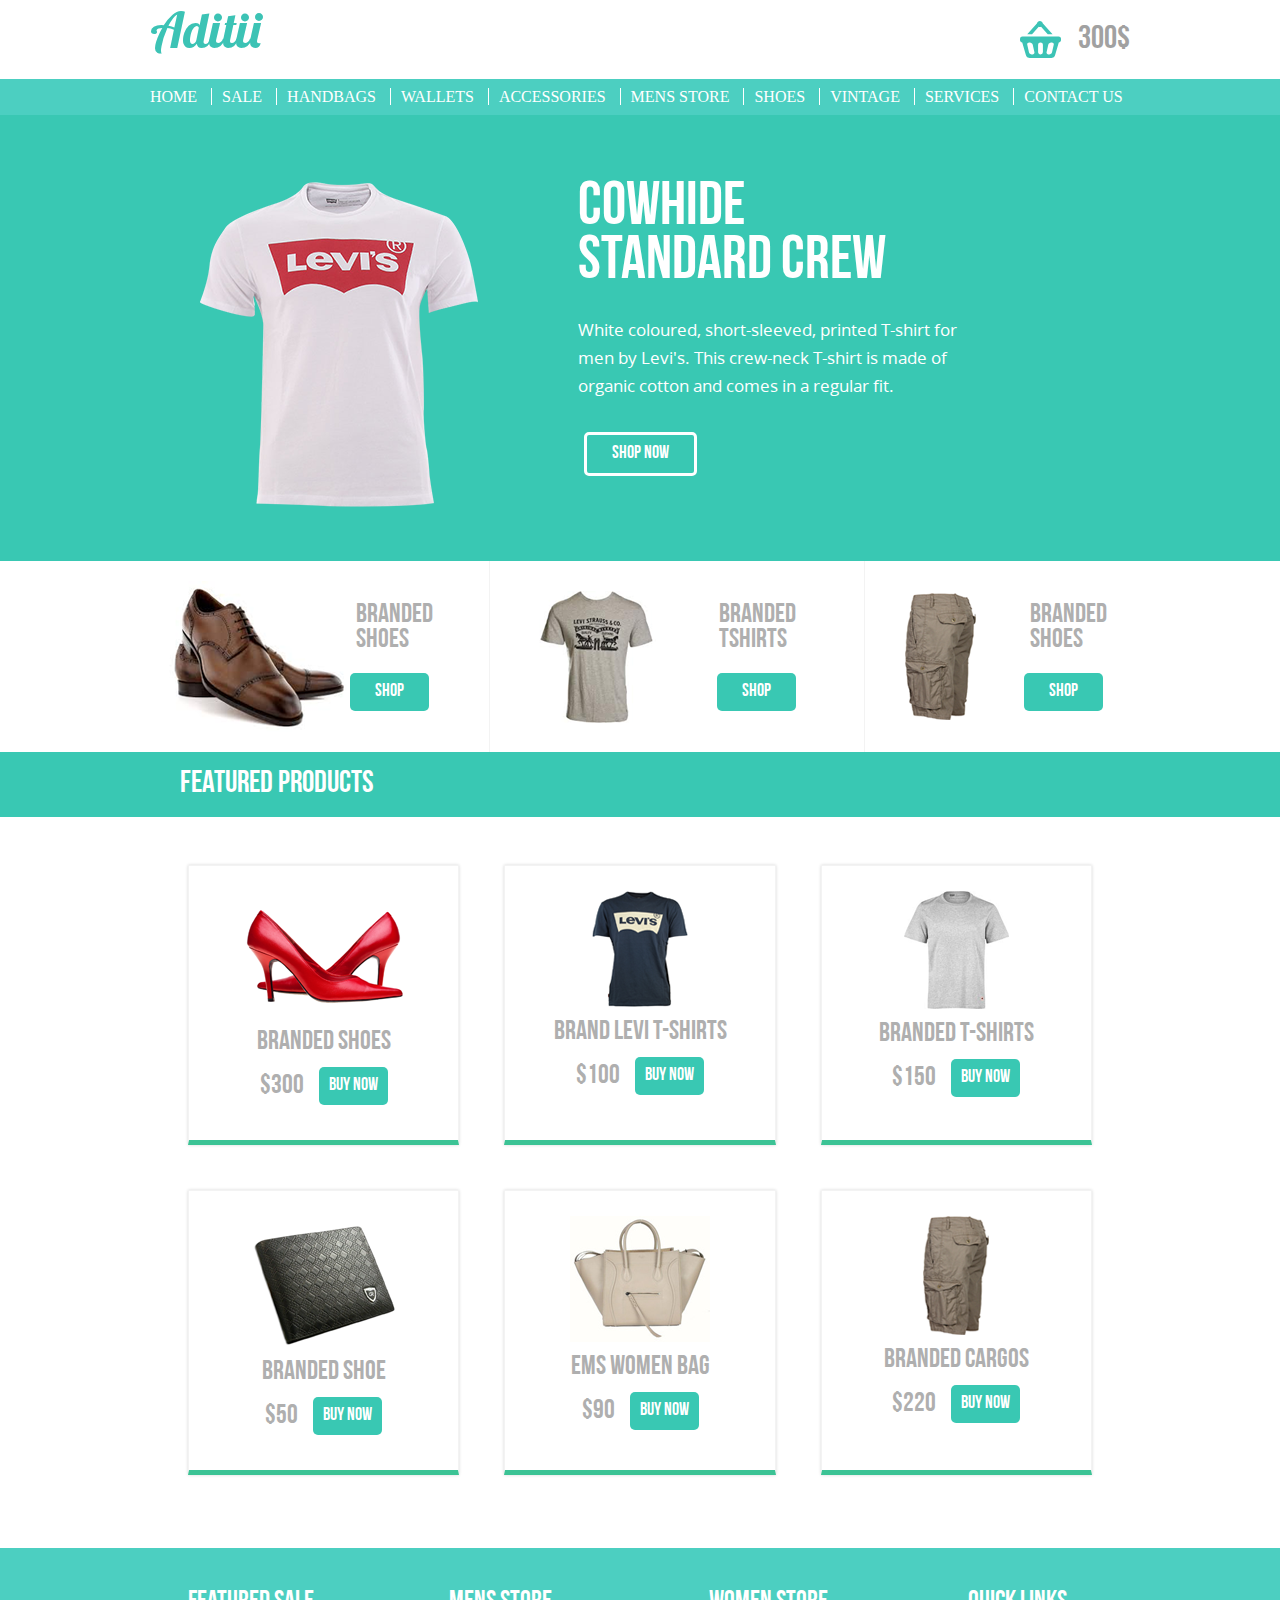
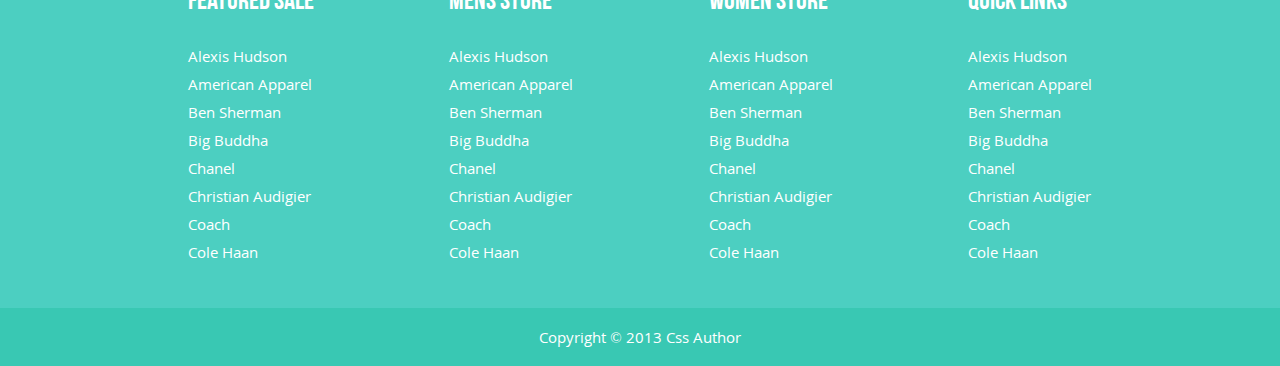
==== HW5/shop/index.html @ 8c8b65ac "Completed 1 task, the second could not be completed." ====
<!DOCTYPE html>
<html lang="en">
  <head>
    <meta charset="UTF-8" />
    <meta name="viewport" content="width=device-width, initial-scale=1.0" />
    <title>Document</title>
    <link rel="stylesheet" href="style.css" />
  </head>
  <body>
    <!-- Шапка сайта -->
    <header class="header">
      <div class="container header_wrap">
          <a href="#" class="header_logo">Aditii</a>
          <!-- Заглушка для корзины, оформить ее в JS, как изучу -->
          <div class="header_logo-and-shopping-cart">
            <img src="img/shopping-cart.svg" alt="shopping-cart" />
            <p class="header_shopping-cart_total_price">300$</p>
          </div>
      </div>
    </header>
    <!-- Навигация сайта -->
    <nav class="nav">
      <div class="container">
        <a href="#" class="nav_link nav_link_no-pad-and-bd">Home</a>
        <a href="#" class="nav_link">Sale</a>
        <a href="#" class="nav_link">Handbags</a>
        <a href="#" class="nav_link">Wallets</a>
        <a href="#" class="nav_link">Accessories</a>
        <a href="#" class="nav_link">Mens Store</a>
        <a href="#" class="nav_link">Shoes</a>
        <a href="#" class="nav_link">Vintage</a>
        <a href="#" class="nav_link">Services</a>
        <a href="#" class="nav_link nav_link_no-pad">Contact us</a>
      </div>
    </nav>
    <!-- Раздел главного продукта -->
    <section class="main-product">
      <div class="container">
        <div class="main-product_wrap">
          <img
            src="img/Layer_1.png"
            alt="t-shirt"
            class="main-product_wrap_img"
          />
          <div class="main-product_desc">
            <h2 class="main-product_desc_title">Cowhide Standard Crew</h2>
            <p class="main-product_desc_text">
              White coloured, short-sleeved, printed T-shirt for men by Levi's.
              This crew-neck T-shirt is made of organic cotton and comes in a
              regular fit.
            </p>
            <a href="#" class="main-product_desc_button">Shop now</a>
          </div>
        </div>
      </div>
    </section>
    <!-- Раздел секций продуктов -->
    <section class="products-section">
      <div class="container">
        <div class="products-section_wrap">
          <div
            class="products-section_inner products-section_inner_no-left-bor-and-pd"
          >
            <img src="img/Layer_3.png" alt="Branded Shoes" />
            <div class="products-section_desc products-section_desc_mar-lef">
              <h3 class="products-section_desc_title">Branded Shoes</h3>
              <a href="#" class="products-section_desc_button">Shop</a>
            </div>
          </div>
          <div class="products-section_inner">
            <img src="img/Layer_5.png" alt="Branded T-Shirts" />
            <div class="products-section_desc">
              <h3 class="products-section_desc_title">Branded Tshirts</h3>
              <a href="#" class="products-section_desc_button">Shop</a>
            </div>
          </div>
          <div class="products-section_inner">
            <img src="img/Layer_6.png" alt="Branded Shoes" />
            <div class="products-section_desc">
              <h3 class="products-section_desc_title">Branded Shoes</h3>
              <a href="#" class="products-section_desc_button">Shop</a>
            </div>
          </div>
        </div>
      </div>
    </section>
    <!-- Раздел распродажи продуктов -->
    <section class="featured-products">
      <div class="featured-products_wrap-for-title">
        <div class="container">
          <h2 class="featured-products_title">Featured products</h2>
        </div>
      </div>
      <div class="container">
        <div class="featured-products_wrap">
          <div class="featured-products_list featured-products_list_mar-bot">
            <img
              src="img/Layer_7.png"
              alt=""
              class="featured-products_list_img"
            />
            <h3 class="featured-products_list_title">Branded shoes</h3>
            <div class="featured-products_list_price-and-button">
              <p class="featured-products_list_price">$300</p>
              <a href="#" class="featured-products_list_button">Buy now</a>
            </div>
          </div>
          <div class="featured-products_list featured-products_list_mar-bot">
            <img
              src="img/Layer_8.png"
              alt=""
              class="featured-products_list_img"
            />
            <h3 class="featured-products_list_title">Brand Levi T-Shirts</h3>
            <div class="featured-products_list_price-and-button">
              <p class="featured-products_list_price">$100</p>
              <a href="#" class="featured-products_list_button">Buy now</a>
            </div>
          </div>
          <div class="featured-products_list featured-products_list_mar-bot">
            <img
              src="img/Layer_9.png"
              alt=""
              class="featured-products_list_img"
            />
            <h3 class="featured-products_list_title">Branded T-Shirts</h3>
            <div class="featured-products_list_price-and-button">
              <p class="featured-products_list_price">$150</p>
              <a href="#" class="featured-products_list_button">Buy now</a>
            </div>
          </div>
          <div class="featured-products_list">
            <img
              src="img/Layer_10.png"
              alt=""
              class="featured-products_list_img"
            />
            <h3 class="featured-products_list_title">Branded shoe</h3>
            <div class="featured-products_list_price-and-button">
              <p class="featured-products_list_price">$50</p>
              <a href="#" class="featured-products_list_button">Buy now</a>
            </div>
          </div>
          <div class="featured-products_list">
            <img
              src="img/Layer_11.png"
              alt=""
              class="featured-products_list_img"
            />
            <h3 class="featured-products_list_title">Ems women bag</h3>
            <div class="featured-products_list_price-and-button">
              <p class="featured-products_list_price">$90</p>
              <a href="#" class="featured-products_list_button">Buy now</a>
            </div>
          </div>
          <div class="featured-products_list">
            <img
              src="img/Layer_12.png"
              alt=""
              class="featured-products_list_img"
            />
            <h3 class="featured-products_list_title">Branded cargos</h3>
            <div class="featured-products_list_price-and-button">
              <p class="featured-products_list_price">$220</p>
              <a href="#" class="featured-products_list_button">Buy now</a>
            </div>
          </div>
        </div>
      </div>
    </section>
    <!-- Нижняя навигация -->
    <nav class="footer-nav">
      <div class="container">
        <div class="footer-nav_wrap">
          <nav class="footer-nav_list">
            <a
              href="#"
              class="footer-nav_list_item footer-nav_list_item_section"
              >Featured sale</a
            >
            <a href="#" class="footer-nav_list_item">Alexis Hudson</a>
            <a href="#" class="footer-nav_list_item">American Apparel</a>
            <a href="#" class="footer-nav_list_item">Ben Sherman</a>
            <a href="#" class="footer-nav_list_item">Big Buddha</a>
            <a href="#" class="footer-nav_list_item">Chanel</a>
            <a href="#" class="footer-nav_list_item">Christian Audigier</a>
            <a href="#" class="footer-nav_list_item">Coach</a>
            <a href="#" class="footer-nav_list_item">Cole Haan</a>
          </nav>
          <nav class="footer-nav_list">
            <a
              href="#"
              class="footer-nav_list_item footer-nav_list_item_section"
              >Mens store</a
            >
            <a href="#" class="footer-nav_list_item">Alexis Hudson</a>
            <a href="#" class="footer-nav_list_item">American Apparel</a>
            <a href="#" class="footer-nav_list_item">Ben Sherman</a>
            <a href="#" class="footer-nav_list_item">Big Buddha</a>
            <a href="#" class="footer-nav_list_item">Chanel</a>
            <a href="#" class="footer-nav_list_item">Christian Audigier</a>
            <a href="#" class="footer-nav_list_item">Coach</a>
            <a href="#" class="footer-nav_list_item">Cole Haan</a>
          </nav>
          <nav class="footer-nav_list">
            <a
              href="#"
              class="footer-nav_list_item footer-nav_list_item_section"
              >Women store</a
            >
            <a href="#" class="footer-nav_list_item">Alexis Hudson</a>
            <a href="#" class="footer-nav_list_item">American Apparel</a>
            <a href="#" class="footer-nav_list_item">Ben Sherman</a>
            <a href="#" class="footer-nav_list_item">Big Buddha</a>
            <a href="#" class="footer-nav_list_item">Chanel</a>
            <a href="#" class="footer-nav_list_item">Christian Audigier</a>
            <a href="#" class="footer-nav_list_item">Coach</a>
            <a href="#" class="footer-nav_list_item">Cole Haan</a>
          </nav>
          <nav class="footer-nav_list">
            <a
              href="#"
              class="footer-nav_list_item footer-nav_list_item_section"
              >Quick links</a
            >
            <a href="#" class="footer-nav_list_item">Alexis Hudson</a>
            <a href="#" class="footer-nav_list_item">American Apparel</a>
            <a href="#" class="footer-nav_list_item">Ben Sherman</a>
            <a href="#" class="footer-nav_list_item">Big Buddha</a>
            <a href="#" class="footer-nav_list_item">Chanel</a>
            <a href="#" class="footer-nav_list_item">Christian Audigier</a>
            <a href="#" class="footer-nav_list_item">Coach</a>
            <a href="#" class="footer-nav_list_item">Cole Haan</a>
          </nav>
        </div>
      </div>
    </nav>
    <!-- Подвал сайта -->
    <footer class="footer">
      <div class="container">
        <p class="footer_text">Copyright &copy; 2013 Css Author</p>
      </div>
    </footer>
    <!-- JS -->
    <script src="main.js"></script>
  </body>
</html>
---- HW5/shop/style.css ----
@font-face {
  font-family: "Lobster 1.4";
  src: url(fonts/Lobster.ttf);
}

@font-face {
  font-family: "BebasNeue";
  src: url(fonts/BebasNeue.ttf);
}

@font-face {
  font-family: "OpenSans";
  src: url(fonts/opensans.ttf);
}

* {
  margin: 0;
  padding: 0;
  -webkit-box-sizing: border-box;
          box-sizing: border-box;
  color: #ffffff;
  font-weight: 400;
}

.container {
  max-width: 980px;
  margin: 0 auto;
}

.header {
  padding: 21px 150px;
}

.header_logo {
  font-size: 49px;
  font-family: "Lobster 1.4";
  line-height: 19px;
  color: #3cc3b5;
  text-decoration: none;
}

.header_wrap {
  display: -webkit-box;
  display: -ms-flexbox;
  display: flex;
  -webkit-box-pack: justify;
      -ms-flex-pack: justify;
          justify-content: space-between;
}

.header_logo-and-shopping-cart {
  display: -webkit-box;
  display: -ms-flexbox;
  display: flex;
  -webkit-box-align: center;
      -ms-flex-align: center;
          align-items: center;
}

.header_shopping-cart_total_price {
  margin-left: 17px;
  font-family: "BebasNeue";
  font-size: 33px;
  line-height: 19px;
  color: #a1a1a1;
}

.nav {
  background-color: #4ccfc1;
  padding: 9px;
}

.nav_link {
  text-decoration: none;
  border-left: 1px solid white;
  padding: 0 10px;
  text-transform: uppercase;
}

.nav_link:hover {
  color: #4ccfc1;
  background-color: #fff;
}

.nav_link_no-pad-and-bd {
  border-left: 0;
  padding-left: 0;
}

.nav_link_no-pad {
  padding-right: 0;
}

.main-product {
  background-color: #39c8b3;
  padding: 67px 150px 54px;
}

.main-product_wrap {
  display: -webkit-box;
  display: -ms-flexbox;
  display: flex;
  margin-left: 50px;
}

.main-product_wrap_img {
  -ms-flex-item-align: start;
      align-self: flex-start;
}

.main-product_desc {
  margin-left: 100px;
  display: -webkit-box;
  display: -ms-flexbox;
  display: flex;
  -webkit-box-orient: vertical;
  -webkit-box-direction: normal;
      -ms-flex-direction: column;
          flex-direction: column;
  -ms-flex-item-align: start;
      align-self: flex-start;
}

.main-product_desc_title {
  font-family: "BebasNeue";
  font-size: 61px;
  line-height: 54px;
  width: 65%;
  margin-bottom: 26px;
}

.main-product_desc_text {
  font-family: "OpenSans";
  font-size: 17px;
  font-weight: 400;
  line-height: 28px;
  width: 75%;
}

.main-product_desc_button {
  font-family: "BebasNeue";
  margin: 32px auto 0 6px;
  padding: 10px 25px;
  font-weight: 700;
  font-size: 18px;
  line-height: 18px;
  background-color: #39c8b3;
  border: 3px solid #ffffff;
  border-radius: 5px;
  text-decoration: none;
  text-transform: uppercase;
}

.products-section {
  padding: 0 150px;
}

.products-section_wrap {
  display: -webkit-box;
  display: -ms-flexbox;
  display: flex;
  -webkit-box-pack: justify;
      -ms-flex-pack: justify;
          justify-content: space-between;
}

.products-section_inner {
  display: -webkit-box;
  display: -ms-flexbox;
  display: flex;
  -webkit-box-align: center;
      -ms-flex-align: center;
          align-items: center;
  border-left: 1px solid #f3f3f3;
  padding: 20px 0px 20px 40px;
}

.products-section_inner_no-left-bor-and-pd {
  border-left: 0;
  padding-left: 0;
}

.products-section_desc {
  display: -webkit-box;
  display: -ms-flexbox;
  display: flex;
  -webkit-box-orient: vertical;
  -webkit-box-direction: normal;
      -ms-flex-direction: column;
          flex-direction: column;
  -webkit-box-align: center;
      -ms-flex-align: center;
          align-items: center;
  margin-left: 20px;
}

.products-section_desc_mar-lef {
  margin-left: -45px;
}

.products-section_desc_title {
  color: #afafaf;
  font-family: "BebasNeue";
  font-size: 27px;
  line-height: 25px;
  margin-bottom: 20px;
  width: 50%;
}

.products-section_desc_button {
  font-family: "BebasNeue";
  padding: 10px 25px;
  font-weight: 700;
  font-size: 18px;
  line-height: 18px;
  background-color: #39c8b3;
  border: 0px solid;
  border-radius: 5px;
  text-decoration: none;
  text-transform: uppercase;
}

.featured-products_wrap-for-title {
  background-color: #39c8b3;
}

.featured-products_title {
  font-family: "BebasNeue";
  font-size: 31px;
  line-height: 25px;
  padding: 20px;
  padding-left: 30px;
}

.featured-products_wrap {
  display: -webkit-box;
  display: -ms-flexbox;
  display: flex;
  -ms-flex-wrap: wrap;
      flex-wrap: wrap;
  -webkit-box-pack: justify;
      -ms-flex-pack: justify;
          justify-content: space-between;
  -ms-flex-line-pack: distribute;
      align-content: space-around;
  margin: 48px 38px 73px;
}

.featured-products_list {
  display: -webkit-box;
  display: -ms-flexbox;
  display: flex;
  -ms-flex-preferred-size: 30%;
      flex-basis: 30%;
  -webkit-box-orient: vertical;
  -webkit-box-direction: normal;
      -ms-flex-direction: column;
          flex-direction: column;
  -webkit-box-align: center;
      -ms-flex-align: center;
          align-items: center;
  border: 1px solid #f3f3f3;
  border-bottom-width: 5px;
  border-bottom-color: #3cc395;
  -webkit-box-shadow: 0 0 3px rgba(0, 0, 0, 0.16);
          box-shadow: 0 0 3px rgba(0, 0, 0, 0.16);
  padding: 25px 0 35px;
}

.featured-products_list_mar-bot {
  margin-bottom: 45px;
}

.featured-products_list_title {
  color: #afafaf;
  font-family: "BebasNeue";
  font-size: 27px;
  line-height: 25px;
  margin-top: 13px;
  margin-bottom: 12px;
}

.featured-products_list_price-and-button {
  display: -webkit-box;
  display: -ms-flexbox;
  display: flex;
  -webkit-box-align: center;
      -ms-flex-align: center;
          align-items: center;
}

.featured-products_list_price {
  color: #afafaf;
  font-family: "BebasNeue";
  font-size: 27px;
  line-height: 25px;
}

.featured-products_list_button {
  margin-left: 15px;
  font-family: "BebasNeue";
  padding: 10px;
  font-weight: 700;
  font-size: 18px;
  line-height: 18px;
  background-color: #39c8b3;
  border: 0px solid;
  border-radius: 5px;
  text-decoration: none;
  text-transform: uppercase;
}

.footer-nav {
  background-color: #4ccfc1;
  padding: 42px 150px;
}

.footer-nav_wrap {
  display: -webkit-box;
  display: -ms-flexbox;
  display: flex;
  -webkit-box-pack: justify;
      -ms-flex-pack: justify;
          justify-content: space-between;
  margin: 0 38px;
}

.footer-nav_list {
  display: -webkit-box;
  display: -ms-flexbox;
  display: flex;
  -webkit-box-orient: vertical;
  -webkit-box-direction: normal;
      -ms-flex-direction: column;
          flex-direction: column;
  font-family: "OpenSans";
  font-size: 15px;
  line-height: 28px;
}

.footer-nav_list_item {
  text-decoration: none;
}

.footer-nav_list_item_section {
  font-family: "BebasNeue";
  font-size: 27px;
  line-height: 25px;
  margin-bottom: 27px;
}

.footer-nav_list_item:hover {
  color: #4ccfc1;
  background-color: #fff;
}

.footer {
  background-color: #39c8b3;
  padding: 15px;
}

.footer_text {
  text-align: center;
  font-family: "OpenSans";
  font-size: 15px;
  line-height: 28px;
}
/*# sourceMappingURL=style.css.map */
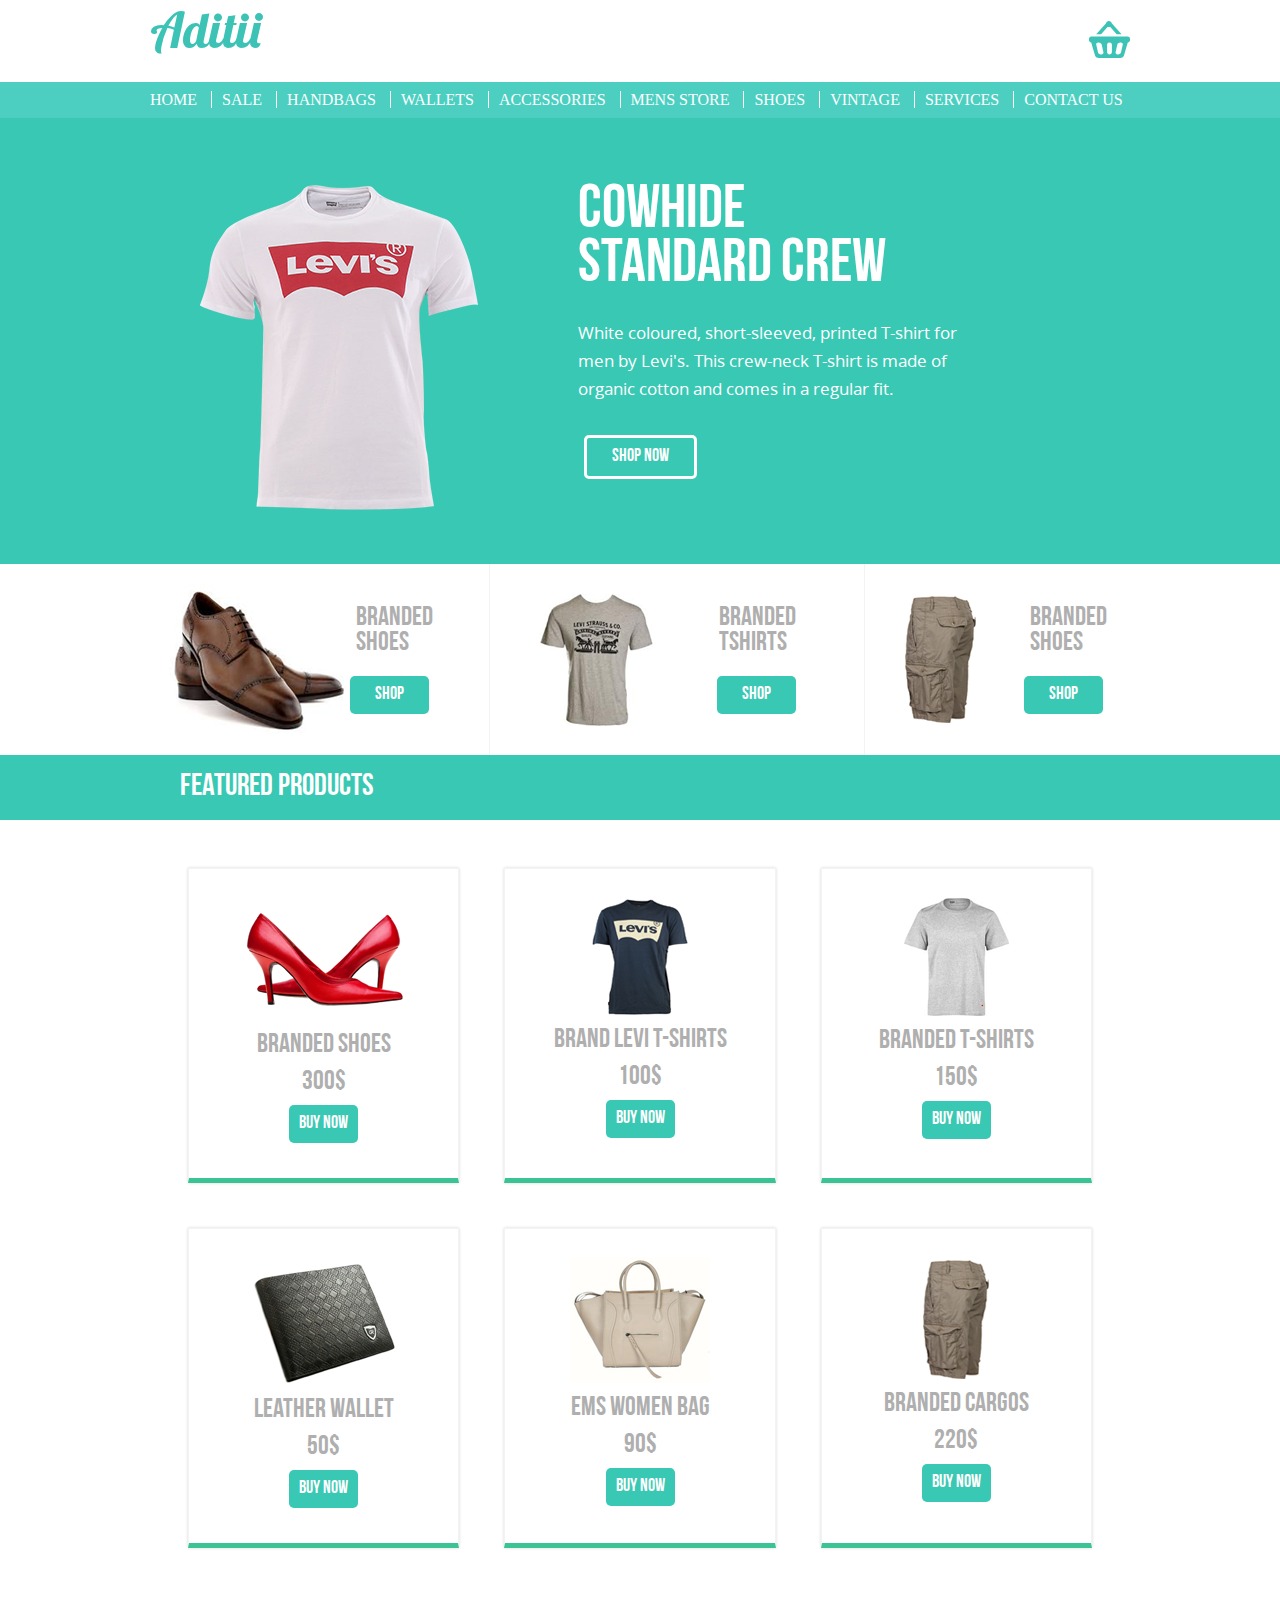
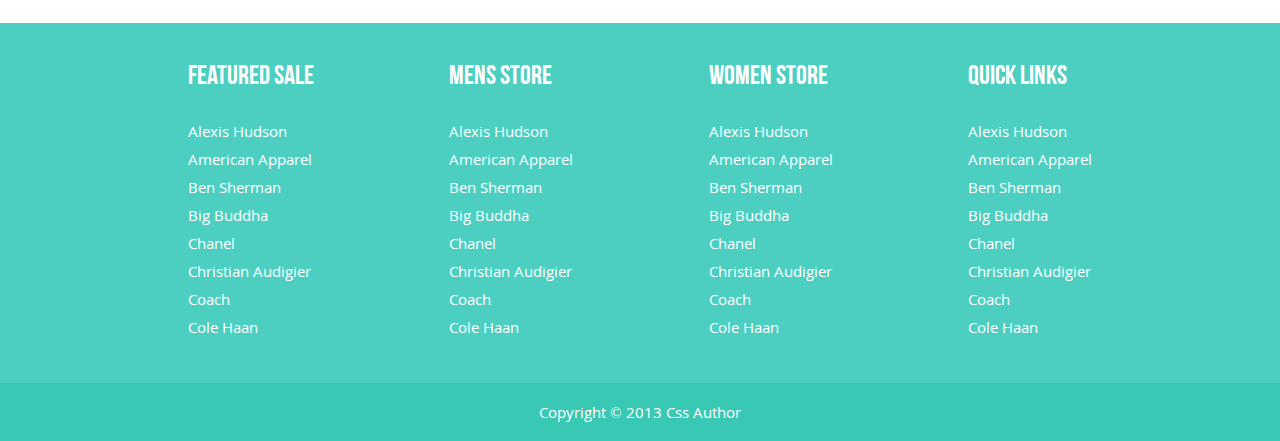
==== commit 1d8f455a: "create basket" ====
--- a/HW5/shop/index.html
+++ b/HW5/shop/index.html
@@ -10,12 +10,31 @@
     <!-- Шапка сайта -->
     <header class="header">
       <div class="container header_wrap">
-          <a href="#" class="header_logo">Aditii</a>
-          <!-- Заглушка для корзины, оформить ее в JS, как изучу -->
-          <div class="header_logo-and-shopping-cart">
-            <img src="img/shopping-cart.svg" alt="shopping-cart" />
-            <p class="header_shopping-cart_total_price">300$</p>
+        <a href="#" class="header_logo">Aditii</a>
+        <div class="header__basket">
+          <button class="header__basket__button">
+            <svg
+              xmlns="http://www.w3.org/2000/svg"
+              width="41"
+              height="37"
+              viewBox="0 0 41 37"
+            >
+              <g>
+                <g>
+                  <path
+                    fill="#3cc3b5"
+                    id="basket-button"
+                    d="M19.896.01c1.473 0 2.675 1.006 2.939 2.38h.077l9.656 10.741h-4.832l-6.667-7.42c-.367.151-.754.263-1.173.263-.412 0-.807-.112-1.166-.263l-6.674 7.42H7.23l9.65-10.74h.076c.271-1.375 1.473-2.382 2.94-2.382zM2.407 15.514H38.6a2.393 2.393 0 0 1 2.409 2.389v1.192c0 1.26-.978 2.25-2.22 2.35l-3.812 13.157c-1.209 2.387-2.409 2.387-3.617 2.387H9.64c-1.2 0-2.41 0-3.617-2.387L2.22 21.445c-1.25-.1-2.228-1.09-2.228-2.349v-1.192a2.398 2.398 0 0 1 2.416-2.39zm6.786 5.964c-1.338 0-2.209.996-1.927 2.237l1.697 7.422c.283 1.246 1.603 2.27 2.938 2.27h.608c1.338 0 2.204-1.024 1.92-2.27l-1.696-7.422c-.282-1.24-1.602-2.237-2.94-2.237zm11.31 0a2.398 2.398 0 0 0-2.415 2.39v7.157c0 1.323 1.078 2.383 2.416 2.383a2.388 2.388 0 0 0 2.408-2.383v-7.158a2.393 2.393 0 0 0-2.408-2.389zm10.703 0c-1.337 0-2.655.996-2.939 2.237l-1.697 7.422c-.282 1.246.584 2.27 1.92 2.27h.608c1.338 0 2.656-1.024 2.94-2.27l1.696-7.422c.282-1.24-.583-2.237-1.92-2.237z"
+                  />
+                </g>
+              </g>
+            </svg>
+          </button>
+          <!-- <p class="header__basket__price">cart is empty</p> -->
+          <div class="header__basket__items header__basket__close">
+            <p class="header__basket__items__empty">Сart is empty</p> 
           </div>
+        </div>
       </div>
     </header>
     <!-- Навигация сайта -->
@@ -43,7 +62,7 @@
             class="main-product_wrap_img"
           />
           <div class="main-product_desc">
-            <h2 class="main-product_desc_title">Cowhide Standard Crew</h2>
+            <h1 class="main-product_desc_title">Cowhide Standard Crew</h1>
             <p class="main-product_desc_text">
               White coloured, short-sleeved, printed T-shirt for men by Levi's.
               This crew-neck T-shirt is made of organic cotton and comes in a
@@ -93,77 +112,6 @@
       </div>
       <div class="container">
         <div class="featured-products_wrap">
-          <div class="featured-products_list featured-products_list_mar-bot">
-            <img
-              src="img/Layer_7.png"
-              alt=""
-              class="featured-products_list_img"
-            />
-            <h3 class="featured-products_list_title">Branded shoes</h3>
-            <div class="featured-products_list_price-and-button">
-              <p class="featured-products_list_price">$300</p>
-              <a href="#" class="featured-products_list_button">Buy now</a>
-            </div>
-          </div>
-          <div class="featured-products_list featured-products_list_mar-bot">
-            <img
-              src="img/Layer_8.png"
-              alt=""
-              class="featured-products_list_img"
-            />
-            <h3 class="featured-products_list_title">Brand Levi T-Shirts</h3>
-            <div class="featured-products_list_price-and-button">
-              <p class="featured-products_list_price">$100</p>
-              <a href="#" class="featured-products_list_button">Buy now</a>
-            </div>
-          </div>
-          <div class="featured-products_list featured-products_list_mar-bot">
-            <img
-              src="img/Layer_9.png"
-              alt=""
-              class="featured-products_list_img"
-            />
-            <h3 class="featured-products_list_title">Branded T-Shirts</h3>
-            <div class="featured-products_list_price-and-button">
-              <p class="featured-products_list_price">$150</p>
-              <a href="#" class="featured-products_list_button">Buy now</a>
-            </div>
-          </div>
-          <div class="featured-products_list">
-            <img
-              src="img/Layer_10.png"
-              alt=""
-              class="featured-products_list_img"
-            />
-            <h3 class="featured-products_list_title">Branded shoe</h3>
-            <div class="featured-products_list_price-and-button">
-              <p class="featured-products_list_price">$50</p>
-              <a href="#" class="featured-products_list_button">Buy now</a>
-            </div>
-          </div>
-          <div class="featured-products_list">
-            <img
-              src="img/Layer_11.png"
-              alt=""
-              class="featured-products_list_img"
-            />
-            <h3 class="featured-products_list_title">Ems women bag</h3>
-            <div class="featured-products_list_price-and-button">
-              <p class="featured-products_list_price">$90</p>
-              <a href="#" class="featured-products_list_button">Buy now</a>
-            </div>
-          </div>
-          <div class="featured-products_list">
-            <img
-              src="img/Layer_12.png"
-              alt=""
-              class="featured-products_list_img"
-            />
-            <h3 class="featured-products_list_title">Branded cargos</h3>
-            <div class="featured-products_list_price-and-button">
-              <p class="featured-products_list_price">$220</p>
-              <a href="#" class="featured-products_list_button">Buy now</a>
-            </div>
           </div>
         </div>
       </div>
--- a/HW5/shop/style.css
+++ b/HW5/shop/style.css
@@ -48,21 +48,123 @@
           justify-content: space-between;
 }
 
-.header_logo-and-shopping-cart {
+.header__basket {
   display: -webkit-box;
   display: -ms-flexbox;
   display: flex;
   -webkit-box-align: center;
       -ms-flex-align: center;
           align-items: center;
-}
-
-.header_shopping-cart_total_price {
-  margin-left: 17px;
-  font-family: "BebasNeue";
-  font-size: 33px;
+  position: relative;
+}
+
+.header__basket__button {
+  outline: none;
+  background-color: #fff;
+  border: 0;
+  cursor: pointer;
+}
+
+.header__basket__button:hover #basket-button {
+  fill: #000;
+}
+
+.header__basket__price {
+  font-family: "BebasNeue";
+  font-size: 20px;
   line-height: 19px;
-  color: #a1a1a1;
+  color: #fff;
+  text-align: center;
+}
+
+.header__basket__items {
+  border: 1px solid #000;
+  position: absolute;
+  top: 120px;
+  left: -110px;
+  min-width: 350px;
+}
+
+.header__basket__items_item {
+  border-bottom: 1px solid #000;
+  display: -webkit-box;
+  display: -ms-flexbox;
+  display: flex;
+  -webkit-box-align: center;
+      -ms-flex-align: center;
+          align-items: center;
+  position: relative;
+}
+
+.header__basket__open {
+  display: block;
+}
+
+.header__basket__close {
+  display: none;
+}
+
+.header_basket_text {
+  font-family: "BebasNeue";
+  font-size: 18px;
+  line-height: 19px;
+  text-align: center;
+}
+
+.header__basket__items_head p, .header__basket__items_item p, .header__basket__items__empty {
+  padding: 5px 0;
+  font-family: "BebasNeue";
+  -ms-flex-preferred-size: 100%;
+      flex-basis: 100%;
+  text-align: center;
+}
+
+.header__basket__items_name {
+  min-width: 120px;
+}
+
+.header__basket__items_count {
+  border-left: 1px solid #000;
+}
+
+.header__basket__items_price {
+  min-width: 90px;
+  border-left: 1px solid #000;
+  border-right: 1px solid #000;
+}
+
+.header__basket__items_quantity_btn-minus {
+  position: absolute;
+  top: 18px;
+  left: 124px;
+  padding: 0 6px;
+  border-radius: 100%;
+  font-family: "BebasNeue";
+  font-size: 18px;
+  outline: none;
+  background-color: #39c8b3;
+  cursor: pointer;
+}
+
+.header__basket__items_quantity_btn-minus:hover {
+  color: #000;
+}
+
+.header__basket__items_quantity_btn-plus {
+  position: absolute;
+  top: 18px;
+  left: 164px;
+  padding: 0 6px;
+  border-radius: 100%;
+  font-family: "BebasNeue";
+  font-size: 18px;
+  outline: none;
+  background-color: #39c8b3;
+  cursor: pointer;
+}
+
+.header__basket__items_quantity_btn-plus:hover {
+  color: #000;
 }
 
 .nav {
@@ -243,7 +345,7 @@
           justify-content: space-between;
   -ms-flex-line-pack: distribute;
       align-content: space-around;
-  margin: 48px 38px 73px;
+  margin: 48px 38px 30px;
 }
 
 .featured-products_list {
@@ -259,45 +361,35 @@
   -webkit-box-align: center;
       -ms-flex-align: center;
           align-items: center;
+  -webkit-box-pack: center;
+      -ms-flex-pack: center;
+          justify-content: center;
   border: 1px solid #f3f3f3;
   border-bottom-width: 5px;
   border-bottom-color: #3cc395;
   -webkit-box-shadow: 0 0 3px rgba(0, 0, 0, 0.16);
           box-shadow: 0 0 3px rgba(0, 0, 0, 0.16);
   padding: 25px 0 35px;
-}
-
-.featured-products_list_mar-bot {
   margin-bottom: 45px;
 }
 
 .featured-products_list_title {
+  margin-top: 13px;
+  margin-bottom: 12px;
+}
+
+.featured-products_list_title, .featured-products_list_price {
   color: #afafaf;
   font-family: "BebasNeue";
   font-size: 27px;
   line-height: 25px;
-  margin-top: 13px;
-  margin-bottom: 12px;
-}
-
-.featured-products_list_price-and-button {
-  display: -webkit-box;
-  display: -ms-flexbox;
-  display: flex;
-  -webkit-box-align: center;
-      -ms-flex-align: center;
-          align-items: center;
 }
 
 .featured-products_list_price {
-  color: #afafaf;
-  font-family: "BebasNeue";
-  font-size: 27px;
-  line-height: 25px;
+  margin-bottom: 10px;
 }
 
 .featured-products_list_button {
-  margin-left: 15px;
   font-family: "BebasNeue";
   padding: 10px;
   font-weight: 700;
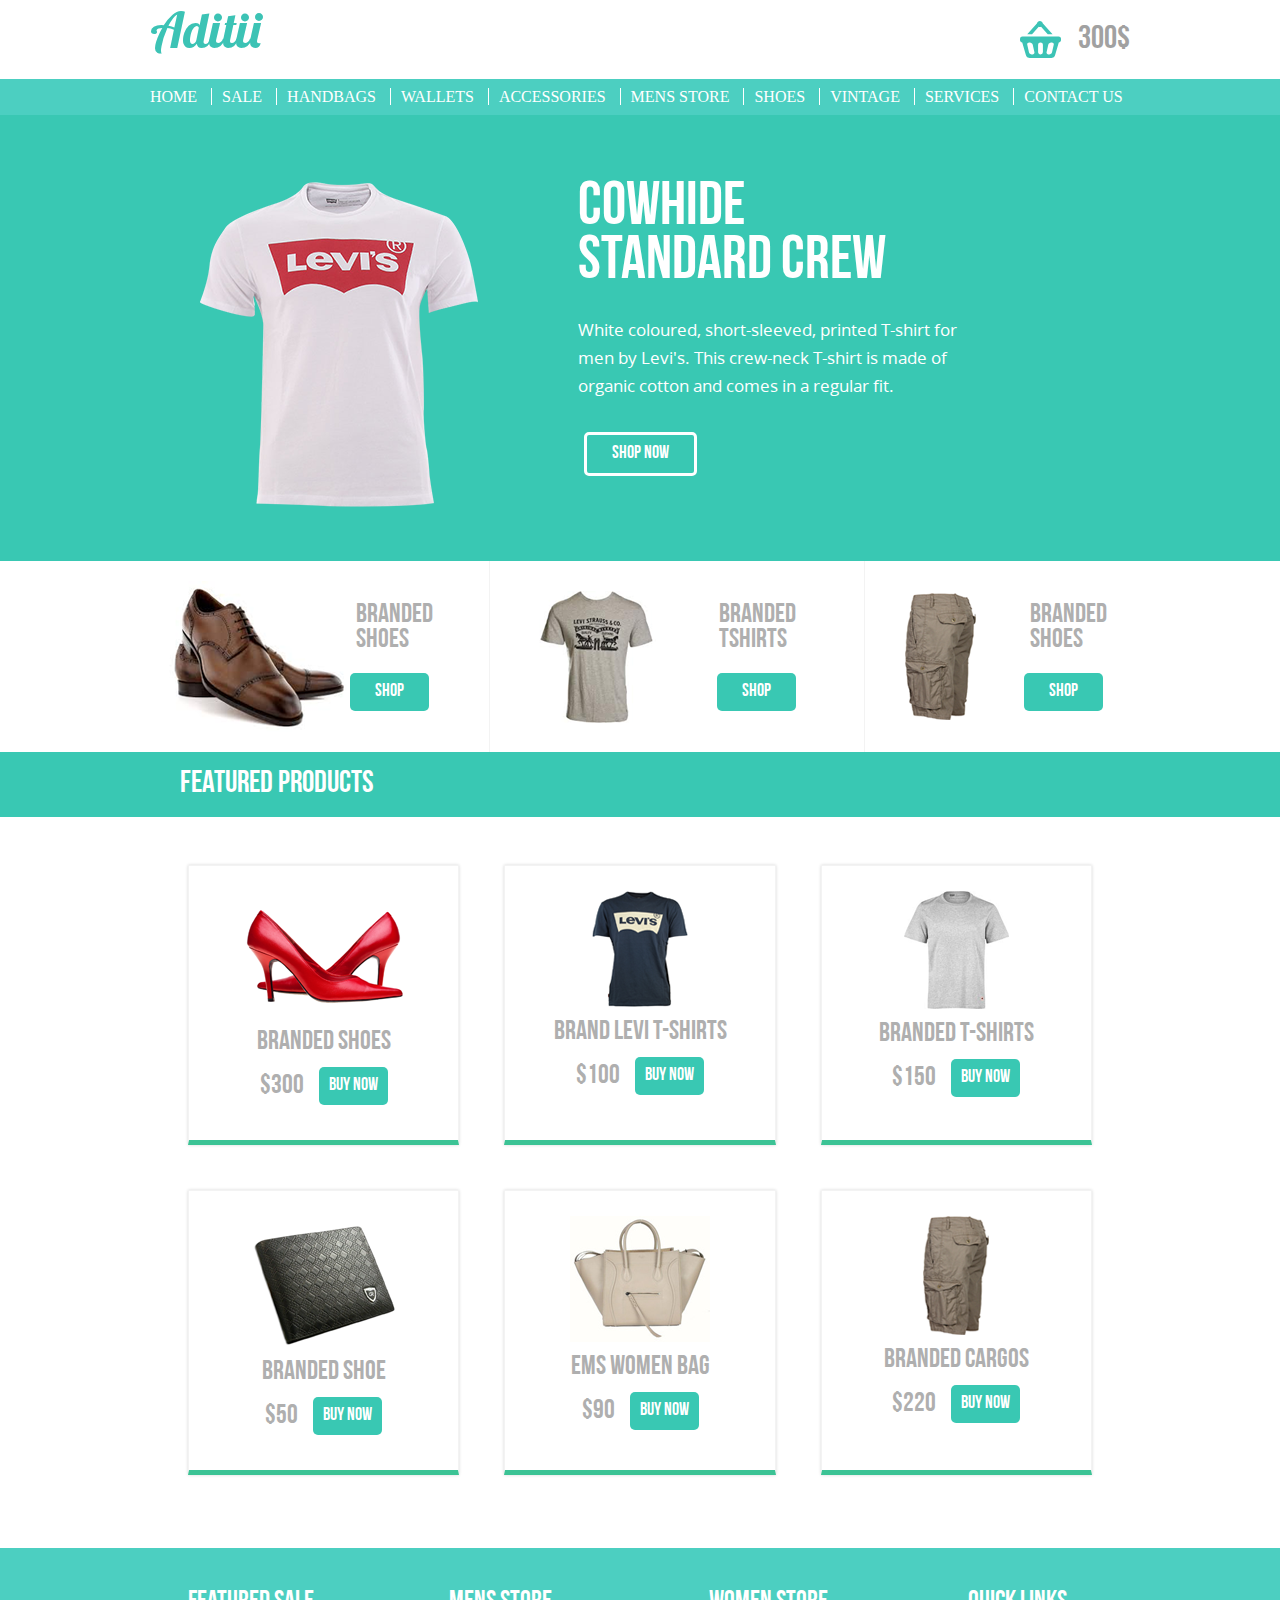
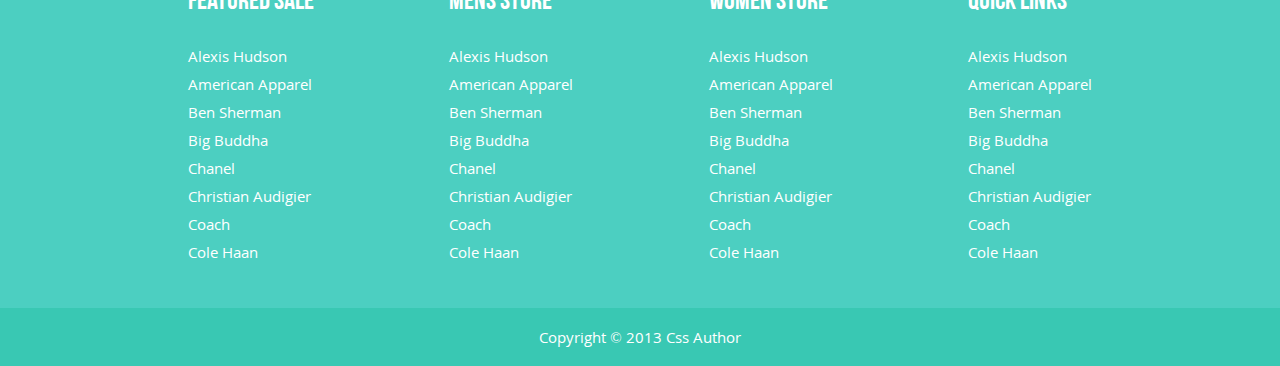
==== commit 005a5e20: "Merge 8a9c4adbdb1c90a630ee62d19606fecbf7dc6915 into 9f673009723a2e43c34742d5016fef895a6920c3" ====
--- a/HW5/shop/index.html
+++ b/HW5/shop/index.html
@@ -10,31 +10,12 @@
     <!-- Шапка сайта -->
     <header class="header">
       <div class="container header_wrap">
-        <a href="#" class="header_logo">Aditii</a>
-        <div class="header__basket">
-          <button class="header__basket__button">
-            <svg
-              xmlns="http://www.w3.org/2000/svg"
-              width="41"
-              height="37"
-              viewBox="0 0 41 37"
-            >
-              <g>
-                <g>
-                  <path
-                    fill="#3cc3b5"
-                    id="basket-button"
-                    d="M19.896.01c1.473 0 2.675 1.006 2.939 2.38h.077l9.656 10.741h-4.832l-6.667-7.42c-.367.151-.754.263-1.173.263-.412 0-.807-.112-1.166-.263l-6.674 7.42H7.23l9.65-10.74h.076c.271-1.375 1.473-2.382 2.94-2.382zM2.407 15.514H38.6a2.393 2.393 0 0 1 2.409 2.389v1.192c0 1.26-.978 2.25-2.22 2.35l-3.812 13.157c-1.209 2.387-2.409 2.387-3.617 2.387H9.64c-1.2 0-2.41 0-3.617-2.387L2.22 21.445c-1.25-.1-2.228-1.09-2.228-2.349v-1.192a2.398 2.398 0 0 1 2.416-2.39zm6.786 5.964c-1.338 0-2.209.996-1.927 2.237l1.697 7.422c.283 1.246 1.603 2.27 2.938 2.27h.608c1.338 0 2.204-1.024 1.92-2.27l-1.696-7.422c-.282-1.24-1.602-2.237-2.94-2.237zm11.31 0a2.398 2.398 0 0 0-2.415 2.39v7.157c0 1.323 1.078 2.383 2.416 2.383a2.388 2.388 0 0 0 2.408-2.383v-7.158a2.393 2.393 0 0 0-2.408-2.389zm10.703 0c-1.337 0-2.655.996-2.939 2.237l-1.697 7.422c-.282 1.246.584 2.27 1.92 2.27h.608c1.338 0 2.656-1.024 2.94-2.27l1.696-7.422c.282-1.24-.583-2.237-1.92-2.237z"
-                  />
-                </g>
-              </g>
-            </svg>
-          </button>
-          <!-- <p class="header__basket__price">cart is empty</p> -->
-          <div class="header__basket__items header__basket__close">
-            <p class="header__basket__items__empty">Сart is empty</p> 
-          </div>
-        </div>
+          <a href="#" class="header_logo">Aditii</a>
+          <!-- Заглушка для корзины, оформить ее в JS, как изучу -->
+          <div class="header_logo-and-shopping-cart">
+            <img src="img/shopping-cart.svg" alt="shopping-cart" />
+            <p class="header_shopping-cart_total_price">300$</p>
+          </div>
       </div>
     </header>
     <!-- Навигация сайта -->
@@ -62,7 +43,7 @@
             class="main-product_wrap_img"
           />
           <div class="main-product_desc">
-            <h1 class="main-product_desc_title">Cowhide Standard Crew</h1>
+            <h2 class="main-product_desc_title">Cowhide Standard Crew</h2>
             <p class="main-product_desc_text">
               White coloured, short-sleeved, printed T-shirt for men by Levi's.
               This crew-neck T-shirt is made of organic cotton and comes in a
@@ -112,6 +93,77 @@
       </div>
       <div class="container">
         <div class="featured-products_wrap">
+          <div class="featured-products_list featured-products_list_mar-bot">
+            <img
+              src="img/Layer_7.png"
+              alt=""
+              class="featured-products_list_img"
+            />
+            <h3 class="featured-products_list_title">Branded shoes</h3>
+            <div class="featured-products_list_price-and-button">
+              <p class="featured-products_list_price">$300</p>
+              <a href="#" class="featured-products_list_button">Buy now</a>
+            </div>
+          </div>
+          <div class="featured-products_list featured-products_list_mar-bot">
+            <img
+              src="img/Layer_8.png"
+              alt=""
+              class="featured-products_list_img"
+            />
+            <h3 class="featured-products_list_title">Brand Levi T-Shirts</h3>
+            <div class="featured-products_list_price-and-button">
+              <p class="featured-products_list_price">$100</p>
+              <a href="#" class="featured-products_list_button">Buy now</a>
+            </div>
+          </div>
+          <div class="featured-products_list featured-products_list_mar-bot">
+            <img
+              src="img/Layer_9.png"
+              alt=""
+              class="featured-products_list_img"
+            />
+            <h3 class="featured-products_list_title">Branded T-Shirts</h3>
+            <div class="featured-products_list_price-and-button">
+              <p class="featured-products_list_price">$150</p>
+              <a href="#" class="featured-products_list_button">Buy now</a>
+            </div>
+          </div>
+          <div class="featured-products_list">
+            <img
+              src="img/Layer_10.png"
+              alt=""
+              class="featured-products_list_img"
+            />
+            <h3 class="featured-products_list_title">Branded shoe</h3>
+            <div class="featured-products_list_price-and-button">
+              <p class="featured-products_list_price">$50</p>
+              <a href="#" class="featured-products_list_button">Buy now</a>
+            </div>
+          </div>
+          <div class="featured-products_list">
+            <img
+              src="img/Layer_11.png"
+              alt=""
+              class="featured-products_list_img"
+            />
+            <h3 class="featured-products_list_title">Ems women bag</h3>
+            <div class="featured-products_list_price-and-button">
+              <p class="featured-products_list_price">$90</p>
+              <a href="#" class="featured-products_list_button">Buy now</a>
+            </div>
+          </div>
+          <div class="featured-products_list">
+            <img
+              src="img/Layer_12.png"
+              alt=""
+              class="featured-products_list_img"
+            />
+            <h3 class="featured-products_list_title">Branded cargos</h3>
+            <div class="featured-products_list_price-and-button">
+              <p class="featured-products_list_price">$220</p>
+              <a href="#" class="featured-products_list_button">Buy now</a>
+            </div>
           </div>
         </div>
       </div>
--- a/HW5/shop/style.css
+++ b/HW5/shop/style.css
@@ -48,123 +48,21 @@
           justify-content: space-between;
 }
 
-.header__basket {
-  display: -webkit-box;
-  display: -ms-flexbox;
-  display: flex;
-  -webkit-box-align: center;
-      -ms-flex-align: center;
-          align-items: center;
-  position: relative;
-}
-
-.header__basket__button {
-  outline: none;
-  background-color: #fff;
-  border: 0;
-  cursor: pointer;
-}
-
-.header__basket__button:hover #basket-button {
-  fill: #000;
-}
-
-.header__basket__price {
-  font-family: "BebasNeue";
-  font-size: 20px;
+.header_logo-and-shopping-cart {
+  display: -webkit-box;
+  display: -ms-flexbox;
+  display: flex;
+  -webkit-box-align: center;
+      -ms-flex-align: center;
+          align-items: center;
+}
+
+.header_shopping-cart_total_price {
+  margin-left: 17px;
+  font-family: "BebasNeue";
+  font-size: 33px;
   line-height: 19px;
-  color: #fff;
-  text-align: center;
-}
-
-.header__basket__items {
-  border: 1px solid #000;
-  position: absolute;
-  top: 120px;
-  left: -110px;
-  min-width: 350px;
-}
-
-.header__basket__items_item {
-  border-bottom: 1px solid #000;
-  display: -webkit-box;
-  display: -ms-flexbox;
-  display: flex;
-  -webkit-box-align: center;
-      -ms-flex-align: center;
-          align-items: center;
-  position: relative;
-}
-
-.header__basket__open {
-  display: block;
-}
-
-.header__basket__close {
-  display: none;
-}
-
-.header_basket_text {
-  font-family: "BebasNeue";
-  font-size: 18px;
-  line-height: 19px;
-  text-align: center;
-}
-
-.header__basket__items_head p, .header__basket__items_item p, .header__basket__items__empty {
-  padding: 5px 0;
-  font-family: "BebasNeue";
-  -ms-flex-preferred-size: 100%;
-      flex-basis: 100%;
-  text-align: center;
-}
-
-.header__basket__items_name {
-  min-width: 120px;
-}
-
-.header__basket__items_count {
-  border-left: 1px solid #000;
-}
-
-.header__basket__items_price {
-  min-width: 90px;
-  border-left: 1px solid #000;
-  border-right: 1px solid #000;
-}
-
-.header__basket__items_quantity_btn-minus {
-  position: absolute;
-  top: 18px;
-  left: 124px;
-  padding: 0 6px;
-  border-radius: 100%;
-  font-family: "BebasNeue";
-  font-size: 18px;
-  outline: none;
-  background-color: #39c8b3;
-  cursor: pointer;
-}
-
-.header__basket__items_quantity_btn-minus:hover {
-  color: #000;
-}
-
-.header__basket__items_quantity_btn-plus {
-  position: absolute;
-  top: 18px;
-  left: 164px;
-  padding: 0 6px;
-  border-radius: 100%;
-  font-family: "BebasNeue";
-  font-size: 18px;
-  outline: none;
-  background-color: #39c8b3;
-  cursor: pointer;
-}
-
-.header__basket__items_quantity_btn-plus:hover {
-  color: #000;
+  color: #a1a1a1;
 }
 
 .nav {
@@ -345,7 +243,7 @@
           justify-content: space-between;
   -ms-flex-line-pack: distribute;
       align-content: space-around;
-  margin: 48px 38px 30px;
+  margin: 48px 38px 73px;
 }
 
 .featured-products_list {
@@ -361,35 +259,45 @@
   -webkit-box-align: center;
       -ms-flex-align: center;
           align-items: center;
-  -webkit-box-pack: center;
-      -ms-flex-pack: center;
-          justify-content: center;
   border: 1px solid #f3f3f3;
   border-bottom-width: 5px;
   border-bottom-color: #3cc395;
   -webkit-box-shadow: 0 0 3px rgba(0, 0, 0, 0.16);
           box-shadow: 0 0 3px rgba(0, 0, 0, 0.16);
   padding: 25px 0 35px;
+}
+
+.featured-products_list_mar-bot {
   margin-bottom: 45px;
 }
 
 .featured-products_list_title {
+  color: #afafaf;
+  font-family: "BebasNeue";
+  font-size: 27px;
+  line-height: 25px;
   margin-top: 13px;
   margin-bottom: 12px;
 }
 
-.featured-products_list_title, .featured-products_list_price {
+.featured-products_list_price-and-button {
+  display: -webkit-box;
+  display: -ms-flexbox;
+  display: flex;
+  -webkit-box-align: center;
+      -ms-flex-align: center;
+          align-items: center;
+}
+
+.featured-products_list_price {
   color: #afafaf;
   font-family: "BebasNeue";
   font-size: 27px;
   line-height: 25px;
 }
 
-.featured-products_list_price {
-  margin-bottom: 10px;
-}
-
 .featured-products_list_button {
+  margin-left: 15px;
   font-family: "BebasNeue";
   padding: 10px;
   font-weight: 700;
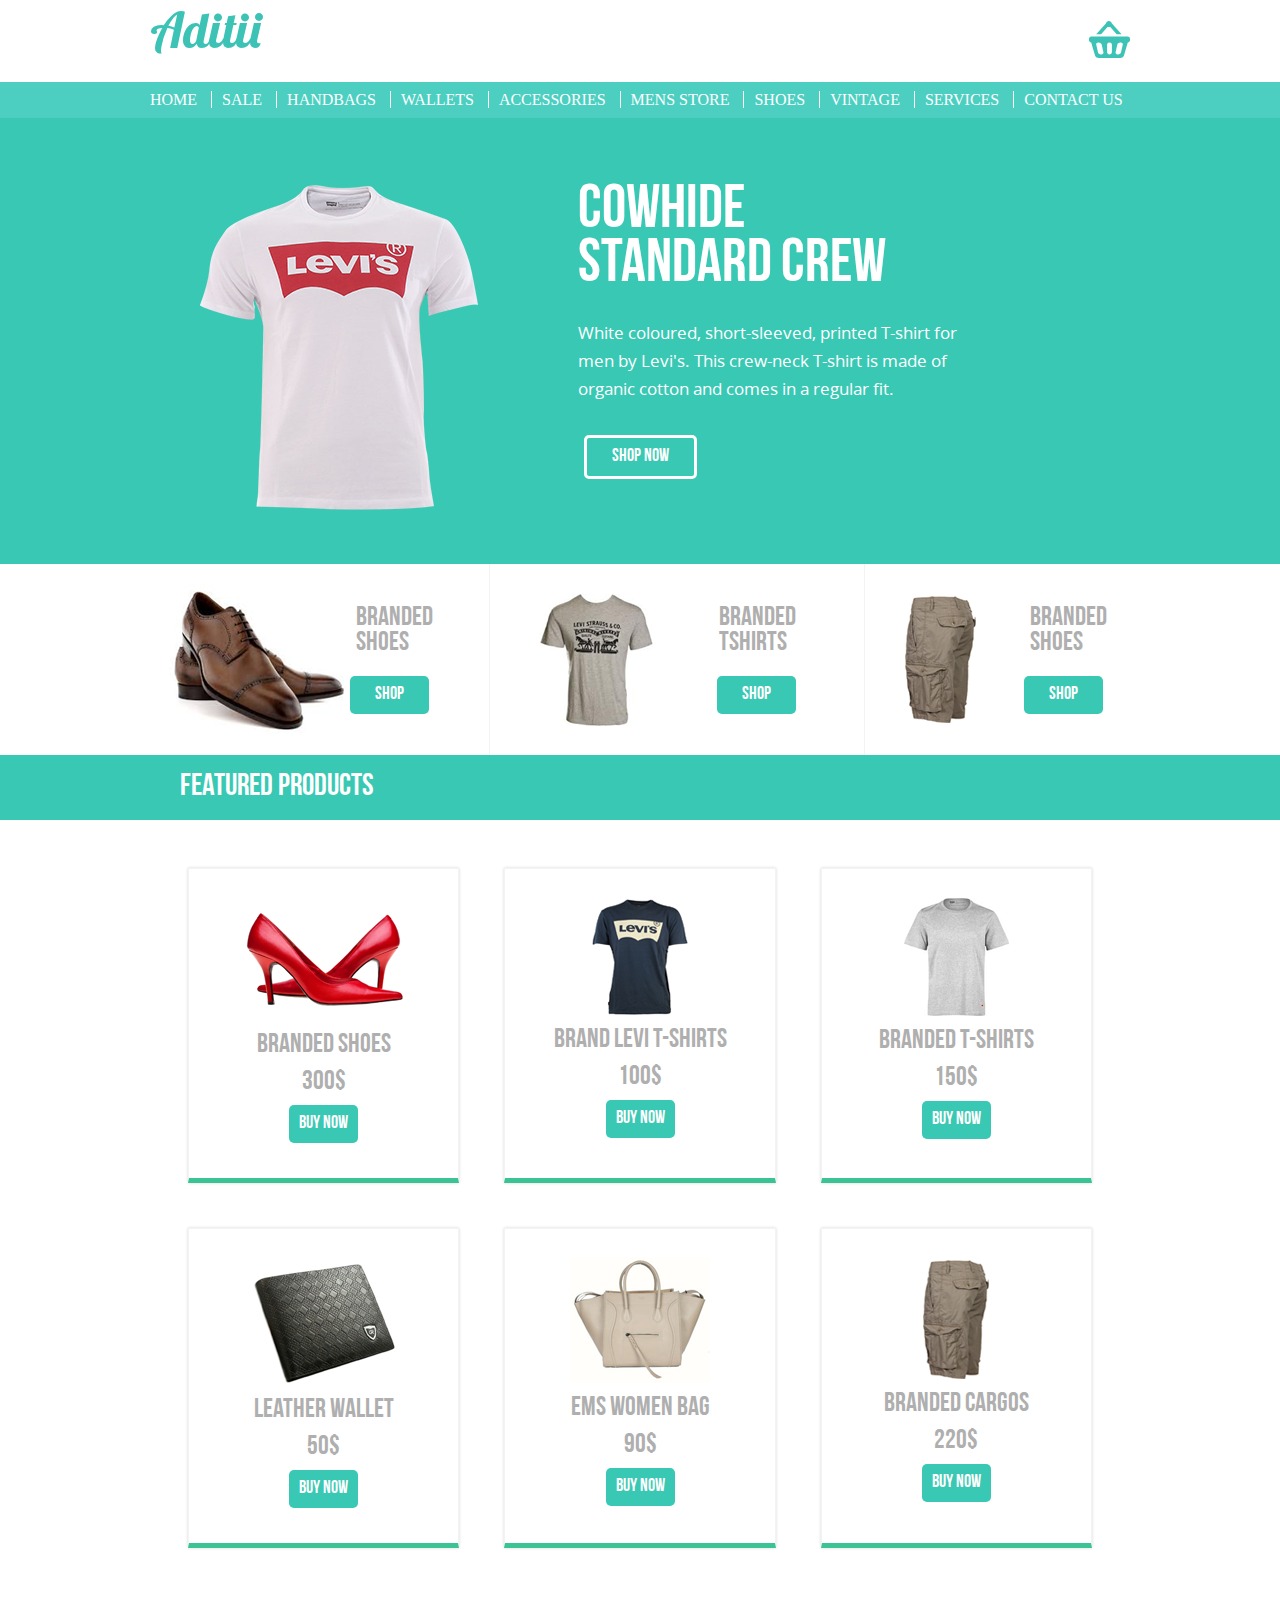
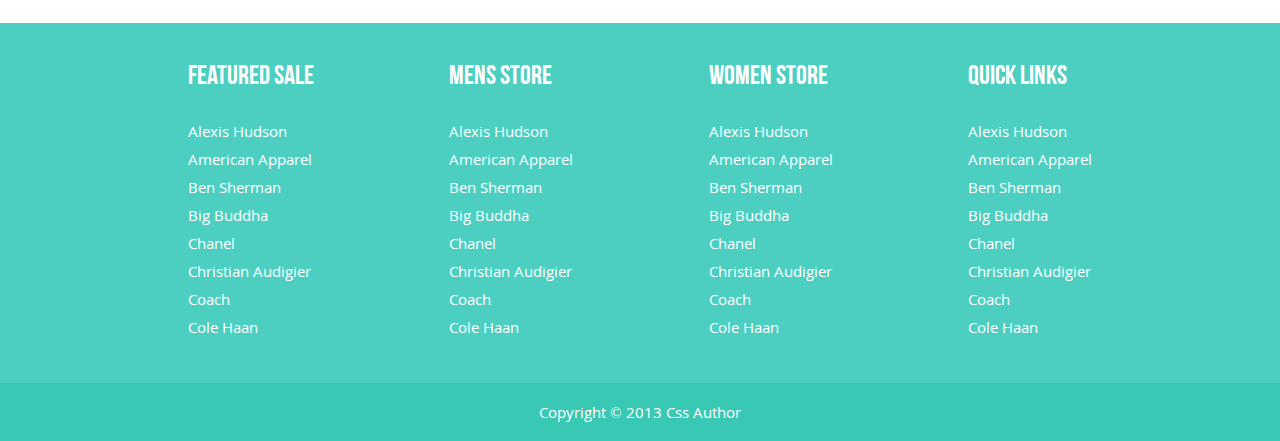
==== commit c74acd00: "Merge 1d8f455a775ad940c3622f5646605c06a5ffd758 into 9f673009723a2e43c34742d5016fef895a6920c3" ====
--- a/HW5/shop/index.html
+++ b/HW5/shop/index.html
@@ -10,12 +10,31 @@
     <!-- Шапка сайта -->
     <header class="header">
       <div class="container header_wrap">
-          <a href="#" class="header_logo">Aditii</a>
-          <!-- Заглушка для корзины, оформить ее в JS, как изучу -->
-          <div class="header_logo-and-shopping-cart">
-            <img src="img/shopping-cart.svg" alt="shopping-cart" />
-            <p class="header_shopping-cart_total_price">300$</p>
+        <a href="#" class="header_logo">Aditii</a>
+        <div class="header__basket">
+          <button class="header__basket__button">
+            <svg
+              xmlns="http://www.w3.org/2000/svg"
+              width="41"
+              height="37"
+              viewBox="0 0 41 37"
+            >
+              <g>
+                <g>
+                  <path
+                    fill="#3cc3b5"
+                    id="basket-button"
+                    d="M19.896.01c1.473 0 2.675 1.006 2.939 2.38h.077l9.656 10.741h-4.832l-6.667-7.42c-.367.151-.754.263-1.173.263-.412 0-.807-.112-1.166-.263l-6.674 7.42H7.23l9.65-10.74h.076c.271-1.375 1.473-2.382 2.94-2.382zM2.407 15.514H38.6a2.393 2.393 0 0 1 2.409 2.389v1.192c0 1.26-.978 2.25-2.22 2.35l-3.812 13.157c-1.209 2.387-2.409 2.387-3.617 2.387H9.64c-1.2 0-2.41 0-3.617-2.387L2.22 21.445c-1.25-.1-2.228-1.09-2.228-2.349v-1.192a2.398 2.398 0 0 1 2.416-2.39zm6.786 5.964c-1.338 0-2.209.996-1.927 2.237l1.697 7.422c.283 1.246 1.603 2.27 2.938 2.27h.608c1.338 0 2.204-1.024 1.92-2.27l-1.696-7.422c-.282-1.24-1.602-2.237-2.94-2.237zm11.31 0a2.398 2.398 0 0 0-2.415 2.39v7.157c0 1.323 1.078 2.383 2.416 2.383a2.388 2.388 0 0 0 2.408-2.383v-7.158a2.393 2.393 0 0 0-2.408-2.389zm10.703 0c-1.337 0-2.655.996-2.939 2.237l-1.697 7.422c-.282 1.246.584 2.27 1.92 2.27h.608c1.338 0 2.656-1.024 2.94-2.27l1.696-7.422c.282-1.24-.583-2.237-1.92-2.237z"
+                  />
+                </g>
+              </g>
+            </svg>
+          </button>
+          <!-- <p class="header__basket__price">cart is empty</p> -->
+          <div class="header__basket__items header__basket__close">
+            <p class="header__basket__items__empty">Сart is empty</p> 
           </div>
+        </div>
       </div>
     </header>
     <!-- Навигация сайта -->
@@ -43,7 +62,7 @@
             class="main-product_wrap_img"
           />
           <div class="main-product_desc">
-            <h2 class="main-product_desc_title">Cowhide Standard Crew</h2>
+            <h1 class="main-product_desc_title">Cowhide Standard Crew</h1>
             <p class="main-product_desc_text">
               White coloured, short-sleeved, printed T-shirt for men by Levi's.
               This crew-neck T-shirt is made of organic cotton and comes in a
@@ -93,77 +112,6 @@
       </div>
       <div class="container">
         <div class="featured-products_wrap">
-          <div class="featured-products_list featured-products_list_mar-bot">
-            <img
-              src="img/Layer_7.png"
-              alt=""
-              class="featured-products_list_img"
-            />
-            <h3 class="featured-products_list_title">Branded shoes</h3>
-            <div class="featured-products_list_price-and-button">
-              <p class="featured-products_list_price">$300</p>
-              <a href="#" class="featured-products_list_button">Buy now</a>
-            </div>
-          </div>
-          <div class="featured-products_list featured-products_list_mar-bot">
-            <img
-              src="img/Layer_8.png"
-              alt=""
-              class="featured-products_list_img"
-            />
-            <h3 class="featured-products_list_title">Brand Levi T-Shirts</h3>
-            <div class="featured-products_list_price-and-button">
-              <p class="featured-products_list_price">$100</p>
-              <a href="#" class="featured-products_list_button">Buy now</a>
-            </div>
-          </div>
-          <div class="featured-products_list featured-products_list_mar-bot">
-            <img
-              src="img/Layer_9.png"
-              alt=""
-              class="featured-products_list_img"
-            />
-            <h3 class="featured-products_list_title">Branded T-Shirts</h3>
-            <div class="featured-products_list_price-and-button">
-              <p class="featured-products_list_price">$150</p>
-              <a href="#" class="featured-products_list_button">Buy now</a>
-            </div>
-          </div>
-          <div class="featured-products_list">
-            <img
-              src="img/Layer_10.png"
-              alt=""
-              class="featured-products_list_img"
-            />
-            <h3 class="featured-products_list_title">Branded shoe</h3>
-            <div class="featured-products_list_price-and-button">
-              <p class="featured-products_list_price">$50</p>
-              <a href="#" class="featured-products_list_button">Buy now</a>
-            </div>
-          </div>
-          <div class="featured-products_list">
-            <img
-              src="img/Layer_11.png"
-              alt=""
-              class="featured-products_list_img"
-            />
-            <h3 class="featured-products_list_title">Ems women bag</h3>
-            <div class="featured-products_list_price-and-button">
-              <p class="featured-products_list_price">$90</p>
-              <a href="#" class="featured-products_list_button">Buy now</a>
-            </div>
-          </div>
-          <div class="featured-products_list">
-            <img
-              src="img/Layer_12.png"
-              alt=""
-              class="featured-products_list_img"
-            />
-            <h3 class="featured-products_list_title">Branded cargos</h3>
-            <div class="featured-products_list_price-and-button">
-              <p class="featured-products_list_price">$220</p>
-              <a href="#" class="featured-products_list_button">Buy now</a>
-            </div>
           </div>
         </div>
       </div>
--- a/HW5/shop/style.css
+++ b/HW5/shop/style.css
@@ -48,21 +48,123 @@
           justify-content: space-between;
 }
 
-.header_logo-and-shopping-cart {
+.header__basket {
   display: -webkit-box;
   display: -ms-flexbox;
   display: flex;
   -webkit-box-align: center;
       -ms-flex-align: center;
           align-items: center;
-}
-
-.header_shopping-cart_total_price {
-  margin-left: 17px;
-  font-family: "BebasNeue";
-  font-size: 33px;
+  position: relative;
+}
+
+.header__basket__button {
+  outline: none;
+  background-color: #fff;
+  border: 0;
+  cursor: pointer;
+}
+
+.header__basket__button:hover #basket-button {
+  fill: #000;
+}
+
+.header__basket__price {
+  font-family: "BebasNeue";
+  font-size: 20px;
   line-height: 19px;
-  color: #a1a1a1;
+  color: #fff;
+  text-align: center;
+}
+
+.header__basket__items {
+  border: 1px solid #000;
+  position: absolute;
+  top: 120px;
+  left: -110px;
+  min-width: 350px;
+}
+
+.header__basket__items_item {
+  border-bottom: 1px solid #000;
+  display: -webkit-box;
+  display: -ms-flexbox;
+  display: flex;
+  -webkit-box-align: center;
+      -ms-flex-align: center;
+          align-items: center;
+  position: relative;
+}
+
+.header__basket__open {
+  display: block;
+}
+
+.header__basket__close {
+  display: none;
+}
+
+.header_basket_text {
+  font-family: "BebasNeue";
+  font-size: 18px;
+  line-height: 19px;
+  text-align: center;
+}
+
+.header__basket__items_head p, .header__basket__items_item p, .header__basket__items__empty {
+  padding: 5px 0;
+  font-family: "BebasNeue";
+  -ms-flex-preferred-size: 100%;
+      flex-basis: 100%;
+  text-align: center;
+}
+
+.header__basket__items_name {
+  min-width: 120px;
+}
+
+.header__basket__items_count {
+  border-left: 1px solid #000;
+}
+
+.header__basket__items_price {
+  min-width: 90px;
+  border-left: 1px solid #000;
+  border-right: 1px solid #000;
+}
+
+.header__basket__items_quantity_btn-minus {
+  position: absolute;
+  top: 18px;
+  left: 124px;
+  padding: 0 6px;
+  border-radius: 100%;
+  font-family: "BebasNeue";
+  font-size: 18px;
+  outline: none;
+  background-color: #39c8b3;
+  cursor: pointer;
+}
+
+.header__basket__items_quantity_btn-minus:hover {
+  color: #000;
+}
+
+.header__basket__items_quantity_btn-plus {
+  position: absolute;
+  top: 18px;
+  left: 164px;
+  padding: 0 6px;
+  border-radius: 100%;
+  font-family: "BebasNeue";
+  font-size: 18px;
+  outline: none;
+  background-color: #39c8b3;
+  cursor: pointer;
+}
+
+.header__basket__items_quantity_btn-plus:hover {
+  color: #000;
 }
 
 .nav {
@@ -243,7 +345,7 @@
           justify-content: space-between;
   -ms-flex-line-pack: distribute;
       align-content: space-around;
-  margin: 48px 38px 73px;
+  margin: 48px 38px 30px;
 }
 
 .featured-products_list {
@@ -259,45 +361,35 @@
   -webkit-box-align: center;
       -ms-flex-align: center;
           align-items: center;
+  -webkit-box-pack: center;
+      -ms-flex-pack: center;
+          justify-content: center;
   border: 1px solid #f3f3f3;
   border-bottom-width: 5px;
   border-bottom-color: #3cc395;
   -webkit-box-shadow: 0 0 3px rgba(0, 0, 0, 0.16);
           box-shadow: 0 0 3px rgba(0, 0, 0, 0.16);
   padding: 25px 0 35px;
-}
-
-.featured-products_list_mar-bot {
   margin-bottom: 45px;
 }
 
 .featured-products_list_title {
+  margin-top: 13px;
+  margin-bottom: 12px;
+}
+
+.featured-products_list_title, .featured-products_list_price {
   color: #afafaf;
   font-family: "BebasNeue";
   font-size: 27px;
   line-height: 25px;
-  margin-top: 13px;
-  margin-bottom: 12px;
-}
-
-.featured-products_list_price-and-button {
-  display: -webkit-box;
-  display: -ms-flexbox;
-  display: flex;
-  -webkit-box-align: center;
-      -ms-flex-align: center;
-          align-items: center;
 }
 
 .featured-products_list_price {
-  color: #afafaf;
-  font-family: "BebasNeue";
-  font-size: 27px;
-  line-height: 25px;
+  margin-bottom: 10px;
 }
 
 .featured-products_list_button {
-  margin-left: 15px;
   font-family: "BebasNeue";
   padding: 10px;
   font-weight: 700;
